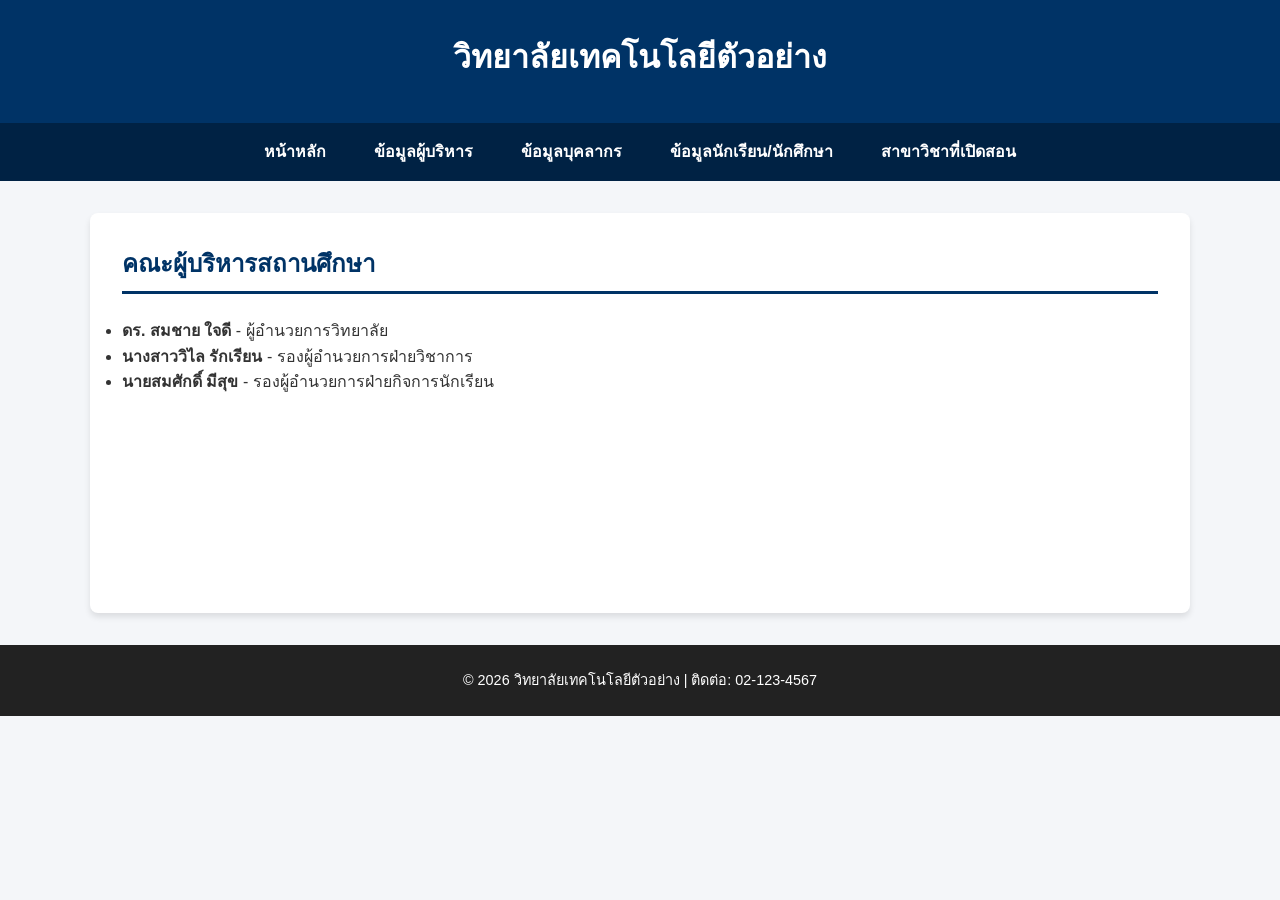
==== executive.html @ 30175e7b "Create executive.html" ====
<!DOCTYPE html>
<html lang="th">
<head>
    <meta charset="UTF-8">
    <meta name="viewport" content="width=device-width, initial-scale=1.0">
    <title>ข้อมูลผู้บริหาร</title>
    <link rel="stylesheet" href="style.css">
</head>
<body>

    <header>
        <h1>วิทยาลัยเทคโนโลยีตัวอย่าง</h1>
    </header>

    <nav>
        <a href="index.html">หน้าหลัก</a>
        <a href="executive.html">ข้อมูลผู้บริหาร</a>
        <a href="staff.html">ข้อมูลบุคลากร</a>
        <a href="students.html">ข้อมูลนักเรียน/นักศึกษา</a>
        <a href="courses.html">สาขาวิชาที่เปิดสอน</a>
    </nav>

    <main class="container">
        <h2 class="page-title">คณะผู้บริหารสถานศึกษา</h2>
        <ul>
            <li><strong>ดร. สมชาย ใจดี</strong> - ผู้อำนวยการวิทยาลัย</li>
            <li><strong>นางสาววิไล รักเรียน</strong> - รองผู้อำนวยการฝ่ายวิชาการ</li>
            <li><strong>นายสมศักดิ์ มีสุข</strong> - รองผู้อำนวยการฝ่ายกิจการนักเรียน</li>
        </ul>
    </main>

    <footer>
        <p>&copy; 2026 วิทยาลัยเทคโนโลยีตัวอย่าง | ติดต่อ: 02-123-4567</p>
    </footer>

</body>
</html>
---- style.css ----
/* การตั้งค่าพื้นฐาน */
* {
    box-sizing: border-box;
    margin: 0;
    padding: 0;
    font-family: 'Sarabun', 'Segoe UI', Tahoma, sans-serif;
}

body {
    background-color: #f4f6f9;
    color: #333;
    line-height: 1.6;
}

/* ส่วนหัว (Header) */
header {
    background-color: #003366;
    color: white;
    text-align: center;
    padding: 2rem 1rem;
}

header h1 {
    font-size: 2rem;
    margin-bottom: 0.5rem;
}

/* เมนูเชื่อมโยง (Navigation Bar) */
nav {
    background-color: #002244;
    display: flex;
    justify-content: center;
    flex-wrap: wrap;
}

nav a {
    color: white;
    padding: 1rem 1.5rem;
    text-decoration: none;
    font-weight: bold;
    transition: background 0.3s;
}

nav a:hover {
    background-color: #0055a5;
}

/* ส่วนเนื้อหาหลัก (Content Container) */
.container {
    max-width: 1100px;
    margin: 2rem auto;
    background: white;
    padding: 2rem;
    border-radius: 8px;
    box-shadow: 0 4px 6px rgba(0,0,0,0.1);
    min-height: 400px;
}

.page-title {
    border-bottom: 3px solid #003366;
    padding-bottom: 0.5rem;
    margin-bottom: 1.5rem;
    color: #003366;
}

/* ส่วนท้าย (Footer) */
footer {
    background-color: #222;
    color: white;
    text-align: center;
    padding: 1.5rem;
    margin-top: 2rem;
    font-size: 0.9rem;
}
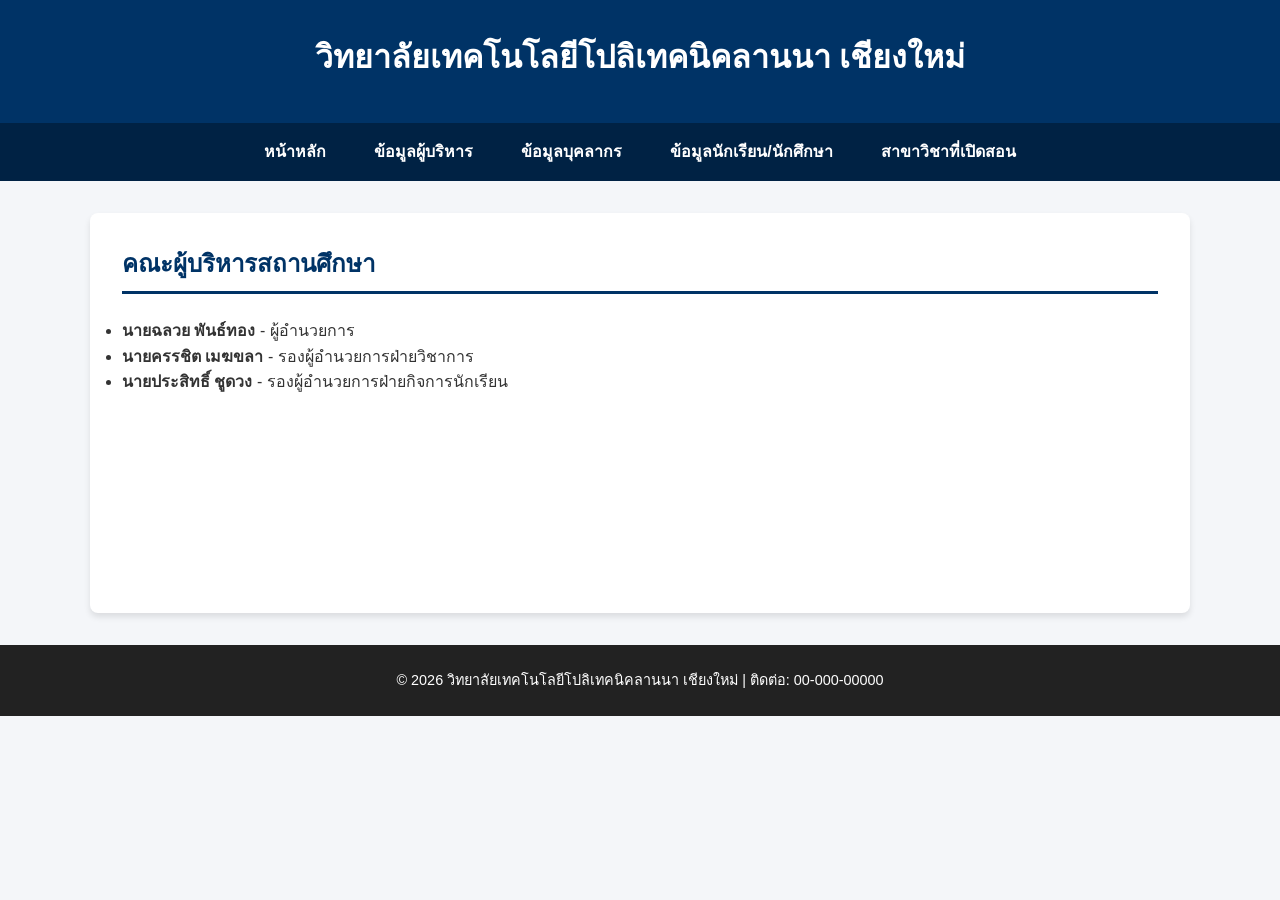
==== commit 8a9ed5c5: "ข้อมูลผู้บริหาร" ====
--- a/executive.html
+++ b/executive.html
@@ -9,7 +9,7 @@
 <body>
 
     <header>
-        <h1>วิทยาลัยเทคโนโลยีตัวอย่าง</h1>
+        <h1> วิทยาลัยเทคโนโลยีโปลิเทคนิคลานนา เชียงใหม่</h1>
     </header>
 
     <nav>
@@ -23,14 +23,14 @@
     <main class="container">
         <h2 class="page-title">คณะผู้บริหารสถานศึกษา</h2>
         <ul>
-            <li><strong>ดร. สมชาย ใจดี</strong> - ผู้อำนวยการวิทยาลัย</li>
-            <li><strong>นางสาววิไล รักเรียน</strong> - รองผู้อำนวยการฝ่ายวิชาการ</li>
-            <li><strong>นายสมศักดิ์ มีสุข</strong> - รองผู้อำนวยการฝ่ายกิจการนักเรียน</li>
+            <li><strong>นายฉลวย พันธ์ทอง</strong> - ผู้อำนวยการ</li>
+            <li><strong>นายครรชิต เมฆขลา</strong> - รองผู้อำนวยการฝ่ายวิชาการ</li>
+            <li><strong>นายประสิทธิ์ ชูดวง</strong> - รองผู้อำนวยการฝ่ายกิจการนักเรียน</li>
         </ul>
     </main>
 
     <footer>
-        <p>&copy; 2026 วิทยาลัยเทคโนโลยีตัวอย่าง | ติดต่อ: 02-123-4567</p>
+        <p>&copy; 2026 วิทยาลัยเทคโนโลยีโปลิเทคนิคลานนา เชียงใหม่ | ติดต่อ: 00-000-00000</p>
     </footer>
 
 </body>
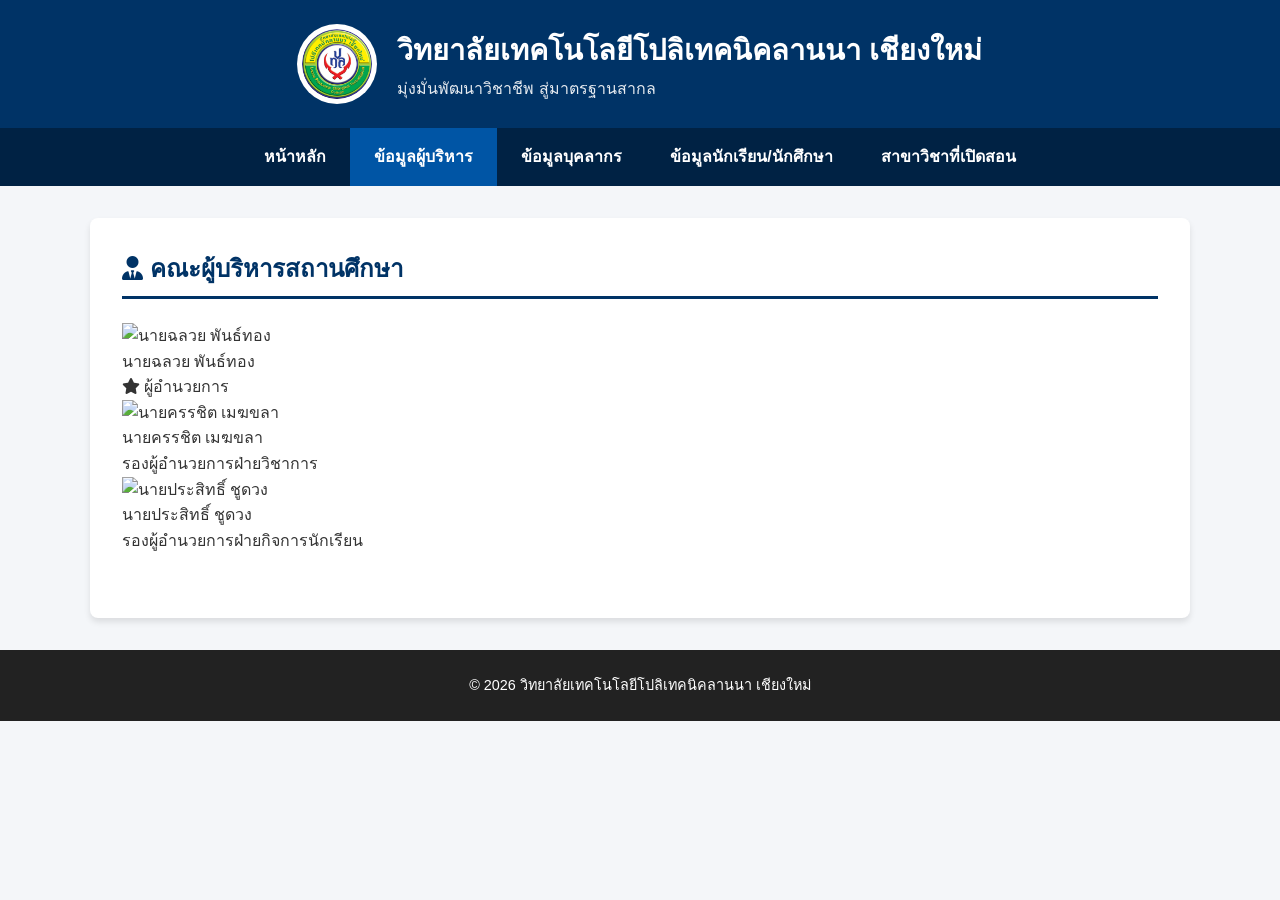
==== commit e819c82f: "Update executive.html" ====
--- a/executive.html
+++ b/executive.html
@@ -1,36 +1,65 @@
-<!DOCTYPE html>
+
 <html lang="th">
 <head>
     <meta charset="UTF-8">
     <meta name="viewport" content="width=device-width, initial-scale=1.0">
-    <title>ข้อมูลผู้บริหาร</title>
+    <title>ข้อมูลผู้บริหาร - วิทยาลัยเทคโนโลยีโปลิเทคนิคลานนา เชียงใหม่</title>
+    <link rel="stylesheet" href="https://cdnjs.cloudflare.com/ajax/libs/font-awesome/6.4.0/css/all.min.css">
     <link rel="stylesheet" href="style.css">
+
 </head>
 <body>
 
     <header>
-        <h1> วิทยาลัยเทคโนโลยีโปลิเทคนิคลานนา เชียงใหม่</h1>
+        <div class="header-content">
+            <img src="logo_lannapoly.png" alt="โลโก้วิทยาลัย" class="header-logo">
+            <div class="header-titles">
+                <h1>วิทยาลัยเทคโนโลยีโปลิเทคนิคลานนา เชียงใหม่</h1>
+                <p>มุ่งมั่นพัฒนาวิชาชีพ สู่มาตรฐานสากล</p>
+            </div>
+        </div>
     </header>
 
     <nav>
         <a href="index.html">หน้าหลัก</a>
-        <a href="executive.html">ข้อมูลผู้บริหาร</a>
+        <a href="executive.html" style="background-color: #0055a5;">ข้อมูลผู้บริหาร</a>
         <a href="staff.html">ข้อมูลบุคลากร</a>
         <a href="students.html">ข้อมูลนักเรียน/นักศึกษา</a>
         <a href="courses.html">สาขาวิชาที่เปิดสอน</a>
     </nav>
 
     <main class="container">
-        <h2 class="page-title">คณะผู้บริหารสถานศึกษา</h2>
-        <ul>
-            <li><strong>นายฉลวย พันธ์ทอง</strong> - ผู้อำนวยการ</li>
-            <li><strong>นายครรชิต เมฆขลา</strong> - รองผู้อำนวยการฝ่ายวิชาการ</li>
-            <li><strong>นายประสิทธิ์ ชูดวง</strong> - รองผู้อำนวยการฝ่ายกิจการนักเรียน</li>
-        </ul>
+        <h2 class="page-title"><i class="fa-solid fa-user-tie"></i> คณะผู้บริหารสถานศึกษา</h2>
+        
+        <div class="executive-grid">
+            
+            <div class="executive-card main-director">
+                <img class="executive-img" src="00111.jpg" alt="นายฉลวย พันธ์ทอง">
+                <div class="executive-name">นายฉลวย พันธ์ทอง</div>
+                <div class="executive-role"><i class="fa-solid fa-star"></i> ผู้อำนวยการ</div>
+            </div>
+
+        </div>
+
+        <div class="executive-grid">
+
+            <div class="executive-card">
+                <img class="executive-img" src="01013.jpg" alt="นายครรชิต เมฆขลา">
+                <div class="executive-name">นายครรชิต เมฆขลา</div>
+                <div class="executive-role">รองผู้อำนวยการฝ่ายวิชาการ</div>
+            </div>
+
+            <div class="executive-card">
+                <img class="executive-img" src="06003.jpg" alt="นายประสิทธิ์ ชูดวง">
+                <div class="executive-name">นายประสิทธิ์ ชูดวง</div>
+                <div class="executive-role">รองผู้อำนวยการฝ่ายกิจการนักเรียน</div>
+            </div>
+
+        </div>
     </main>
 
     <footer>
-        <p>&copy; 2026 วิทยาลัยเทคโนโลยีโปลิเทคนิคลานนา เชียงใหม่ | ติดต่อ: 00-000-00000</p>
+        <p>&copy; 2026 วิทยาลัยเทคโนโลยีโปลิเทคนิคลานนา เชียงใหม่</p>
     </footer>
 
 </body>
--- a/style.css
+++ b/style.css
@@ -72,3 +72,202 @@
     margin-top: 2rem;
     font-size: 0.9rem;
 }
+/* CSS เฉพาะหน้า courses.html */
+        .category-title {
+            color: #003366;
+            font-size: 1.3rem;
+            margin: 2rem 0 1rem 0;
+            padding-bottom: 0.4rem;
+            border-bottom: 2px solid #0055a5;
+            display: flex;
+            align-items: center;
+            gap: 10px;
+        }
+
+        .courses-grid {
+            display: grid;
+            grid-template-columns: repeat(auto-fit, minmax(300px, 1fr));
+            gap: 1.5rem;
+        }
+
+        .course-card {
+            background: #fff;
+            border: 1px solid #e2e8f0;
+            border-radius: 10px;
+            padding: 1.5rem;
+            box-shadow: 0 4px 6px rgba(0,0,0,0.03);
+            transition: transform 0.2s, box-shadow 0.2s;
+            position: relative;
+            display: flex;
+            flex-direction: column;
+            justify-content: space-between;
+        }
+
+        .course-card:hover {
+            transform: translateY(-5px);
+            box-shadow: 0 8px 15px rgba(0,0,0,0.1);
+            border-color: #0055a5;
+        }
+
+        .course-icon {
+            width: 50px;
+            height: 50px;
+            background: #eef5ff;
+            color: #0055a5;
+            border-radius: 10px;
+            display: flex;
+            align-items: center;
+            justify-content: center;
+            font-size: 1.5rem;
+            margin-bottom: 1rem;
+        }
+
+        .course-name-th {
+            font-size: 1.2rem;
+            font-weight: 700;
+            color: #1e293b;
+            margin-bottom: 0.2rem;
+        }
+
+        .course-name-en {
+            font-size: 0.9rem;
+            color: #64748b;
+            font-weight: 600;
+            margin-bottom: 0.8rem;
+        }
+
+        .badge-group {
+            display: flex;
+            gap: 8px;
+            margin-top: 1rem;
+        }
+
+        .badge {
+            font-size: 0.8rem;
+            padding: 4px 10px;
+            border-radius: 20px;
+            font-weight: 600;
+        }
+
+        .badge-pvc {
+            background-color: #e0f2fe;
+            color: #0369a1;
+        }
+
+        .badge-pvs {
+            background-color: #f0fdf4;
+            color: #15803d;
+        }
+
+
+* {
+    box-sizing: border-box;
+    margin: 0;
+    padding: 0;
+    font-family: 'Sarabun', 'Segoe UI', Tahoma, sans-serif;
+}
+
+body {
+    background-color: #f4f6f9;
+    color: #333;
+    line-height: 1.6;
+}
+
+/* ส่วนหัว (Header) */
+header {
+    background-color: #003366;
+    color: white;
+    padding: 1.5rem 1rem;
+}
+
+/* จัดวางโลโก้ + ข้อความให้อยู่ตรงกลางแถบสีน้ำเงิน */
+.header-content {
+    max-width: 1100px;
+    margin: 0 auto;
+    display: flex;
+    align-items: center;
+    justify-content: center;
+    gap: 20px;
+}
+
+/* ปรับขนาดรูปภาพโลโก้ */
+.header-logo {
+    width: 80px;
+    height: auto;
+    max-height: 80px;
+    object-fit: contain;
+    background-color: #ffffff; /* หากโลโก้เป็นพื้นหลังใสหรือต้องการให้เด่น */
+    padding: 5px;
+    border-radius: 50%;
+}
+
+.header-titles h1 {
+    font-size: 1.8rem;
+    margin-bottom: 0.2rem;
+    text-align: left;
+}
+
+.header-titles p {
+    font-size: 1rem;
+    opacity: 0.9;
+    text-align: left;
+}
+
+/* รองรับมือถือ */
+@media (max-width: 650px) {
+    .header-content {
+        flex-direction: column;
+        text-align: center;
+    }
+    .header-titles h1, .header-titles p {
+        text-align: center;
+    }
+}
+
+/* เมนูเชื่อมโยง (Navigation Bar) */
+nav {
+    background-color: #002244;
+    display: flex;
+    justify-content: center;
+    flex-wrap: wrap;
+}
+
+nav a {
+    color: white;
+    padding: 1rem 1.5rem;
+    text-decoration: none;
+    font-weight: bold;
+    transition: background 0.3s;
+}
+
+nav a:hover {
+    background-color: #0055a5;
+}
+
+/* ส่วนเนื้อหาหลัก (Container) */
+.container {
+    max-width: 1100px;
+    margin: 2rem auto;
+    background: white;
+    padding: 2rem;
+    border-radius: 8px;
+    box-shadow: 0 4px 6px rgba(0,0,0,0.1);
+    min-height: 400px;
+}
+
+.page-title {
+    border-bottom: 3px solid #003366;
+    padding-bottom: 0.5rem;
+    margin-bottom: 1.5rem;
+    color: #003366;
+}
+
+/* ส่วนท้าย (Footer) */
+footer {
+    background-color: #222;
+    color: white;
+    text-align: center;
+    padding: 1.5rem;
+    margin-top: 2rem;
+    font-size: 0.9rem;
+}
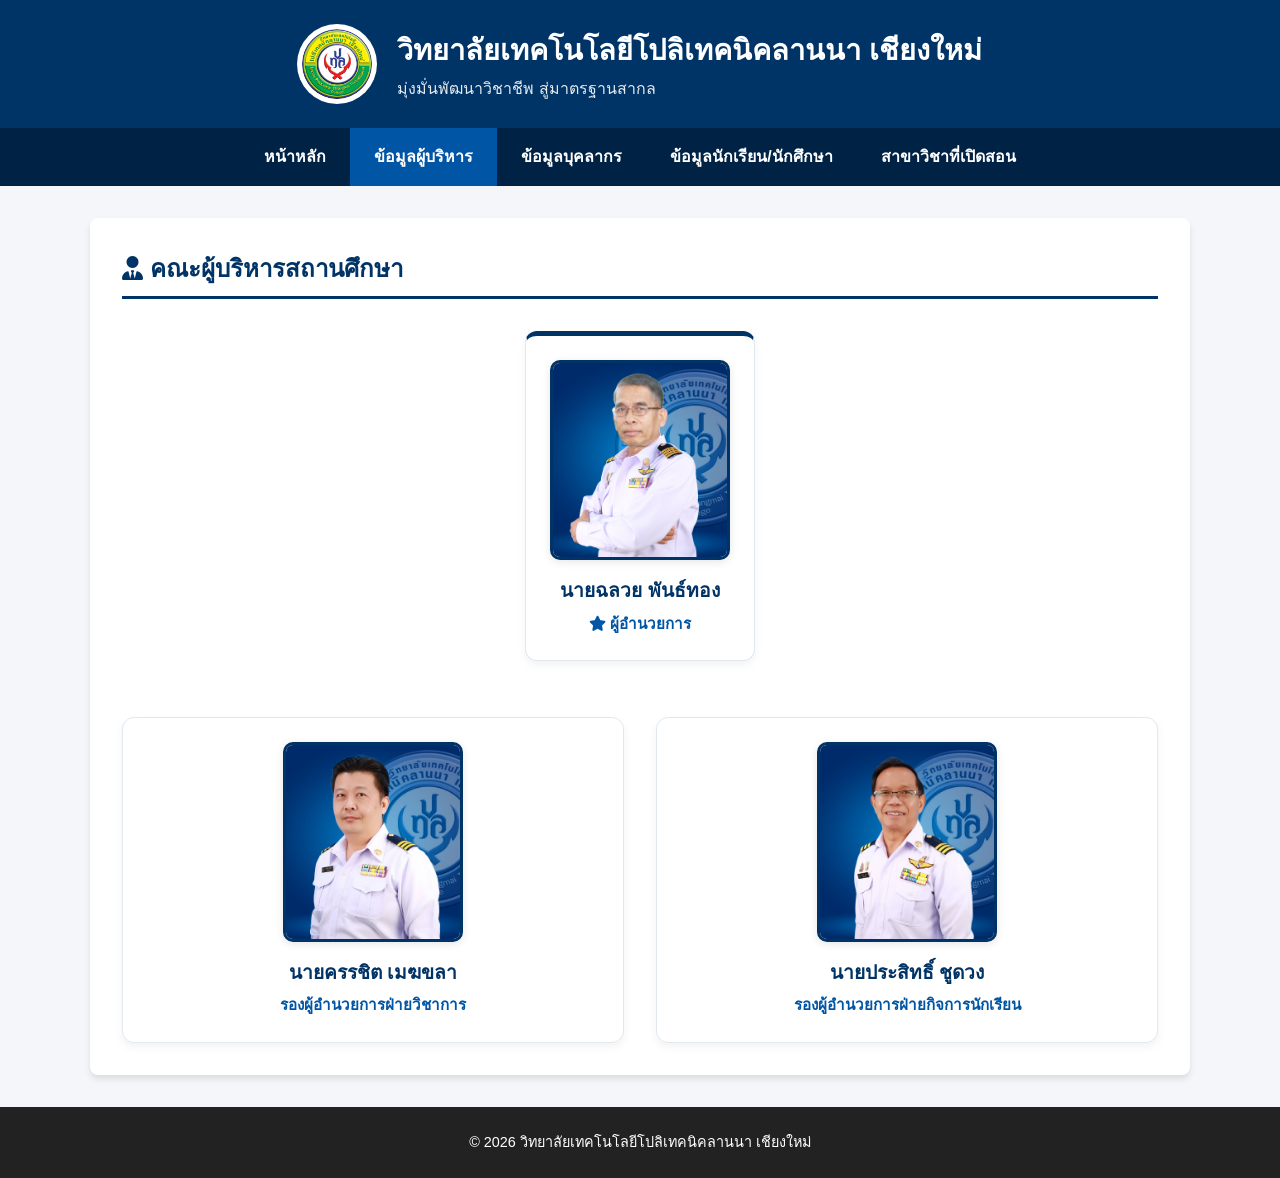
==== commit b072ee99: "ข้อมูลผู้บริหาร" ====
--- a/executive.html
+++ b/executive.html
@@ -61,6 +61,5 @@
     <footer>
         <p>&copy; 2026 วิทยาลัยเทคโนโลยีโปลิเทคนิคลานนา เชียงใหม่</p>
     </footer>
-
 </body>
 </html>
--- a/style.css
+++ b/style.css
@@ -271,3 +271,56 @@
     margin-top: 2rem;
     font-size: 0.9rem;
 }
+        .executive-grid {
+            display: grid;
+            grid-template-columns: repeat(auto-fit, minmax(260px, 1fr));
+            gap: 2rem;
+            margin-top: 2rem;
+        }
+
+        .executive-card {
+            background: #ffffff;
+            border: 1px solid #e2e8f0;
+            border-radius: 12px;
+            overflow: hidden;
+            text-align: center;
+            padding: 1.5rem;
+            box-shadow: 0 4px 10px rgba(0, 0, 0, 0.05);
+            transition: transform 0.2s, box-shadow 0.2s;
+        }
+
+        .executive-card:hover {
+            transform: translateY(-5px);
+            box-shadow: 0 8px 20px rgba(0, 51, 102, 0.15);
+            border-color: #0055a5;
+        }
+
+        .executive-card.main-director {
+            grid-column: 1 / -1;
+            max-width: 400px;
+            margin: 0 auto 1.5rem auto;
+            border-top: 5px solid #003366;
+        }
+
+        .executive-img {
+            width: 180px;
+            height: 200px;
+            object-fit: cover;
+            border-radius: 10px;
+            border: 3px solid #003366;
+            margin-bottom: 1rem;
+            box-shadow: 0 2px 8px rgba(0,0,0,0.1);
+        }
+
+        .executive-name {
+            font-size: 1.2rem;
+            font-weight: 700;
+            color: #003366;
+            margin-bottom: 0.3rem;
+        }
+
+        .executive-role {
+            font-size: 0.95rem;
+            color: #0055a5;
+            font-weight: 600;
+        }
